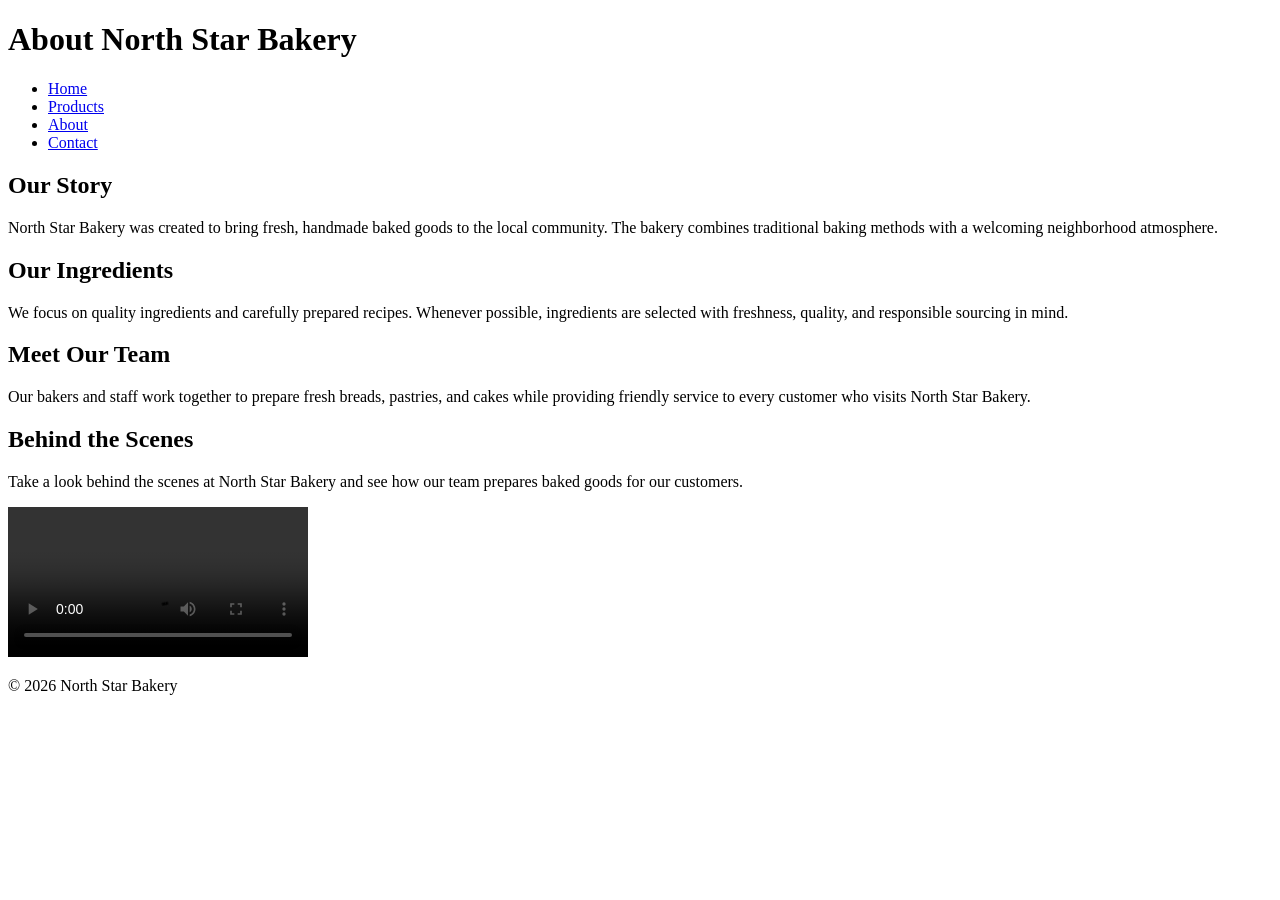
==== about.html @ 8fab9451 "Create about.html" ====
<!DOCTYPE html>
<html lang="en">
<head>
    <meta charset="UTF-8">
    <meta name="viewport" content="width=device-width, initial-scale=1.0">
    <title>North Star Bakery | About</title>
</head>

<body>
    <header>
        <h1>About North Star Bakery</h1>

        <nav>
            <ul>
                <li><a href="index.html">Home</a></li>
                <li><a href="products.html">Products</a></li>
                <li><a href="about.html">About</a></li>
                <li><a href="contact.html">Contact</a></li>
            </ul>
        </nav>
    </header>

    <main>
        <section>
            <h2>Our Story</h2>
            <p>
                North Star Bakery was created to bring fresh, handmade baked
                goods to the local community. The bakery combines traditional
                baking methods with a welcoming neighborhood atmosphere.
            </p>
        </section>

        <section>
            <h2>Our Ingredients</h2>
            <p>
                We focus on quality ingredients and carefully prepared recipes.
                Whenever possible, ingredients are selected with freshness,
                quality, and responsible sourcing in mind.
            </p>
        </section>

        <section>
            <h2>Meet Our Team</h2>
            <p>
                Our bakers and staff work together to prepare fresh breads,
                pastries, and cakes while providing friendly service to every
                customer who visits North Star Bakery.
            </p>
        </section>

        <section>
            <h2>Behind the Scenes</h2>
            <p>
                Take a look behind the scenes at North Star Bakery and see how
                our team prepares baked goods for our customers.
            </p>

            <video controls>
                <source
                    src="bakery-behind-scenes_c.mp4"
                    type="video/mp4"
                >
                Your browser does not support the video element.
                Please contact North Star Bakery for more information.
            </video>
        </section>
    </main>

    <footer>
        <p>&copy; 2026 North Star Bakery</p>
    </footer>
</body>
</html>
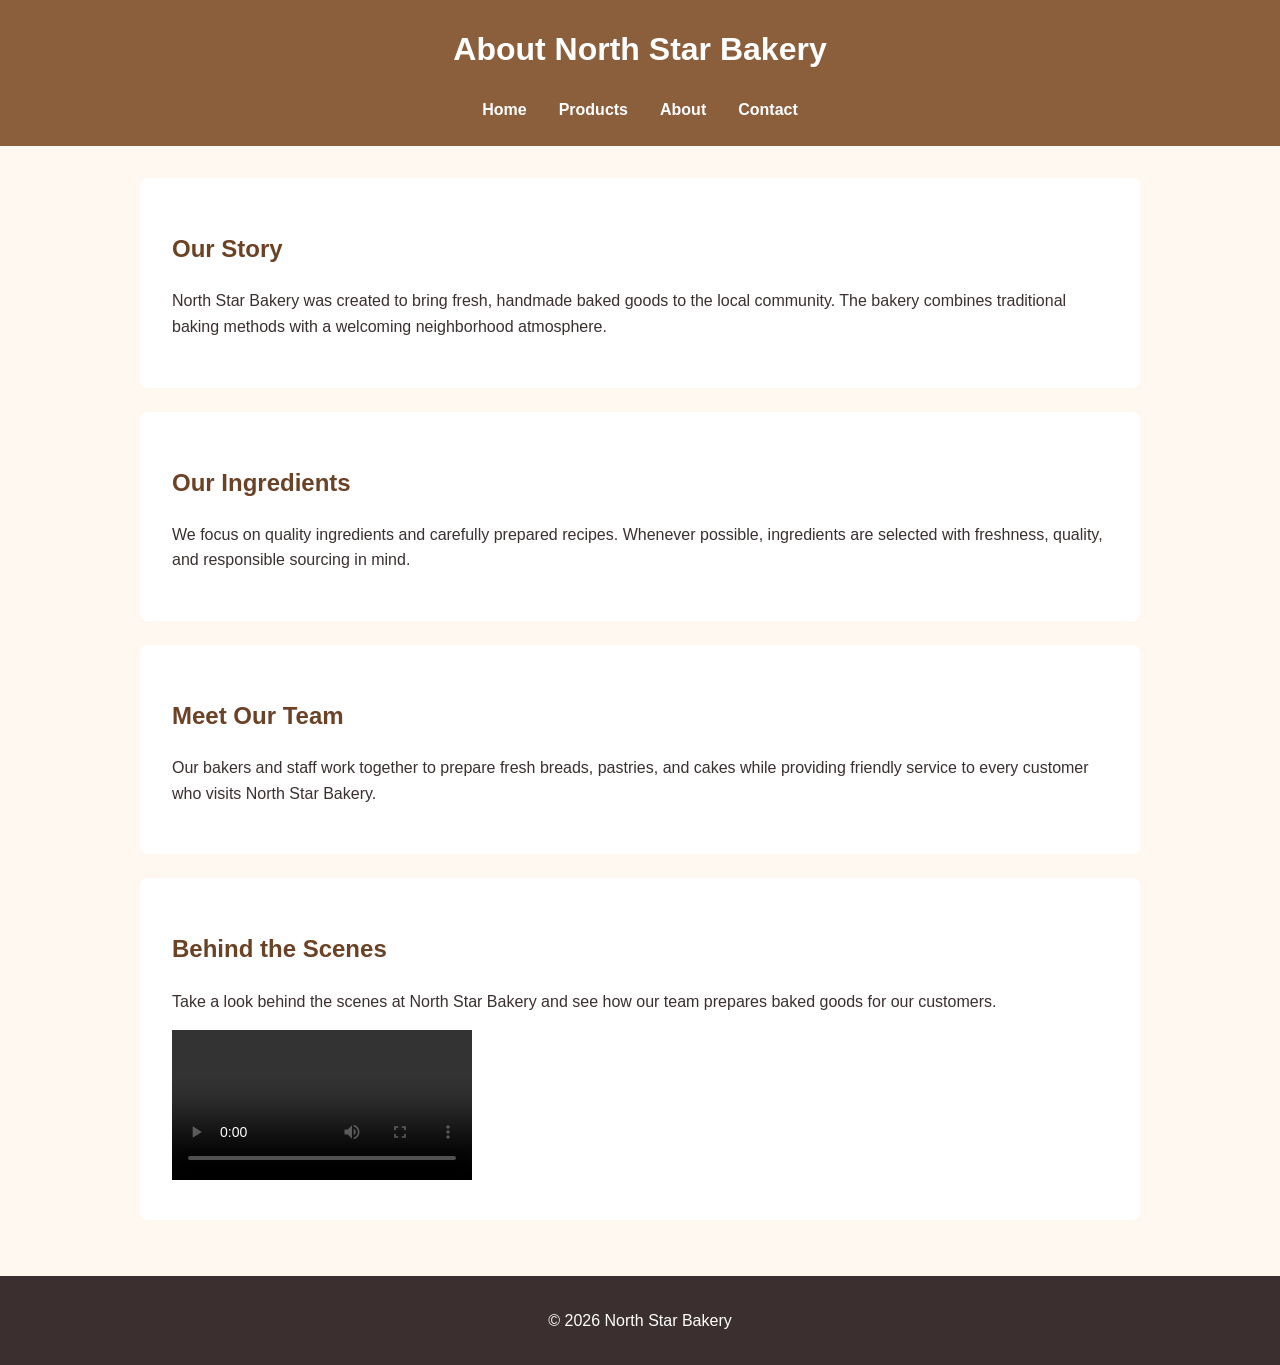
==== commit f895138f: "Update about.html" ====
--- a/about.html
+++ b/about.html
@@ -4,6 +4,7 @@
     <meta charset="UTF-8">
     <meta name="viewport" content="width=device-width, initial-scale=1.0">
     <title>North Star Bakery | About</title>
+    <link rel="stylesheet" href="styles.css">
 </head>
 
 <body>
--- a/styles.css
+++ b/styles.css
@@ -0,0 +1,151 @@
+* {
+    box-sizing: border-box;
+}
+
+body {
+    margin: 0;
+    font-family: Arial, Helvetica, sans-serif;
+    background-color: #fff8f0;
+    color: #3b2f2f;
+    line-height: 1.6;
+}
+
+header {
+    background-color: #8b5e3c;
+    color: white;
+    padding: 1.5rem;
+    text-align: center;
+}
+
+header h1 {
+    margin-top: 0;
+}
+
+nav ul {
+    list-style: none;
+    padding: 0;
+    margin: 0;
+    display: flex;
+    flex-direction: column;
+    gap: 0.75rem;
+}
+
+nav a {
+    color: white;
+    text-decoration: none;
+    font-weight: bold;
+}
+
+nav a:hover,
+nav a:focus {
+    text-decoration: underline;
+}
+
+main {
+    width: 90%;
+    max-width: 1000px;
+    margin: 0 auto;
+    padding: 1.5rem 0;
+}
+
+section {
+    background-color: white;
+    margin-bottom: 1.5rem;
+    padding: 1.25rem;
+    border-radius: 8px;
+}
+
+h2,
+h3 {
+    color: #6b4226;
+}
+
+img,
+video {
+    max-width: 100%;
+    height: auto;
+}
+
+audio {
+    width: 100%;
+}
+
+figure {
+    margin: 1rem 0;
+}
+
+figcaption {
+    margin-top: 0.5rem;
+    font-style: italic;
+}
+
+form {
+    display: flex;
+    flex-direction: column;
+    gap: 1rem;
+}
+
+fieldset {
+    border: 1px solid #8b5e3c;
+    border-radius: 6px;
+    padding: 1rem;
+}
+
+legend {
+    font-weight: bold;
+    color: #6b4226;
+}
+
+label {
+    display: block;
+    font-weight: bold;
+    margin-bottom: 0.25rem;
+}
+
+input,
+select,
+textarea {
+    width: 100%;
+    padding: 0.6rem;
+    border: 1px solid #777;
+    border-radius: 4px;
+    font: inherit;
+}
+
+button {
+    background-color: #8b5e3c;
+    color: white;
+    border: none;
+    padding: 0.75rem 1rem;
+    border-radius: 4px;
+    font-weight: bold;
+    cursor: pointer;
+}
+
+button:hover,
+button:focus {
+    background-color: #6b4226;
+}
+
+footer {
+    background-color: #3b2f2f;
+    color: white;
+    text-align: center;
+    padding: 1rem;
+}
+
+@media (min-width: 700px) {
+    nav ul {
+        flex-direction: row;
+        justify-content: center;
+        gap: 2rem;
+    }
+
+    main {
+        padding: 2rem 0;
+    }
+
+    section {
+        padding: 2rem;
+    }
+}
